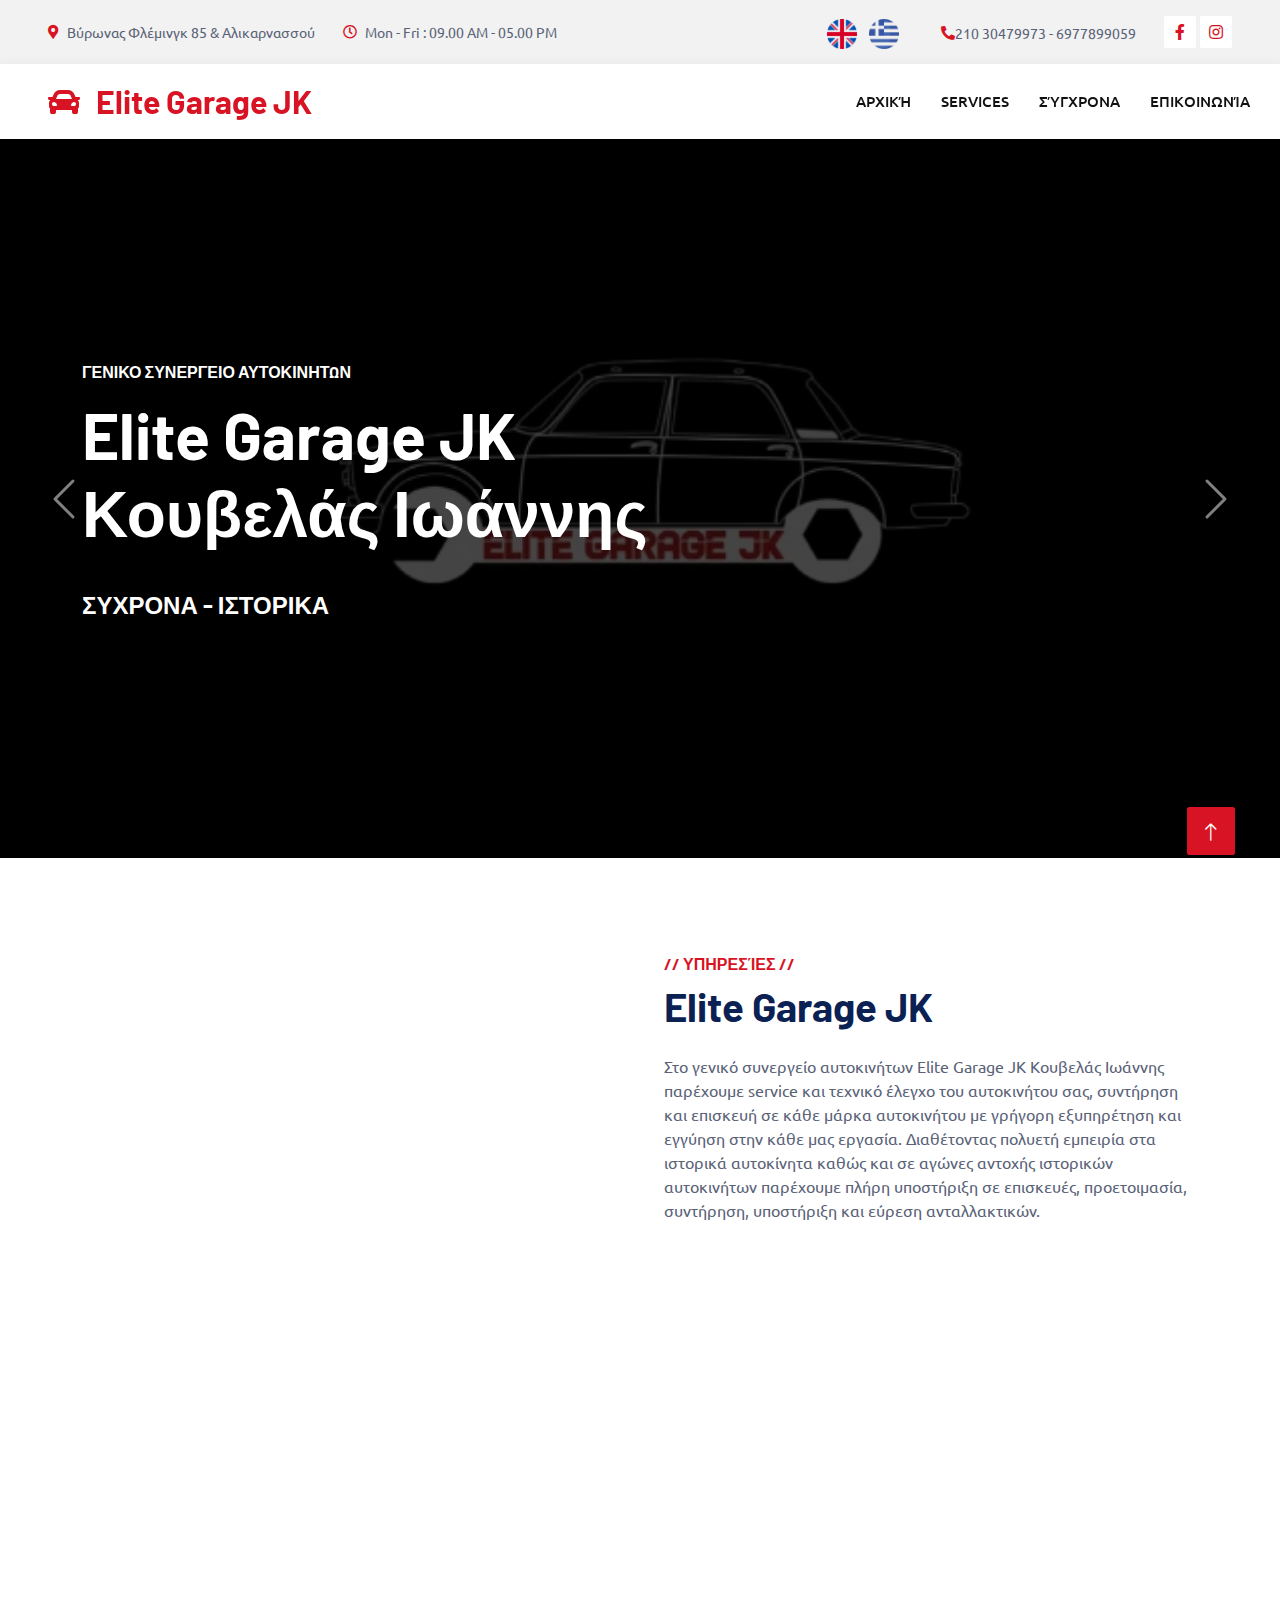
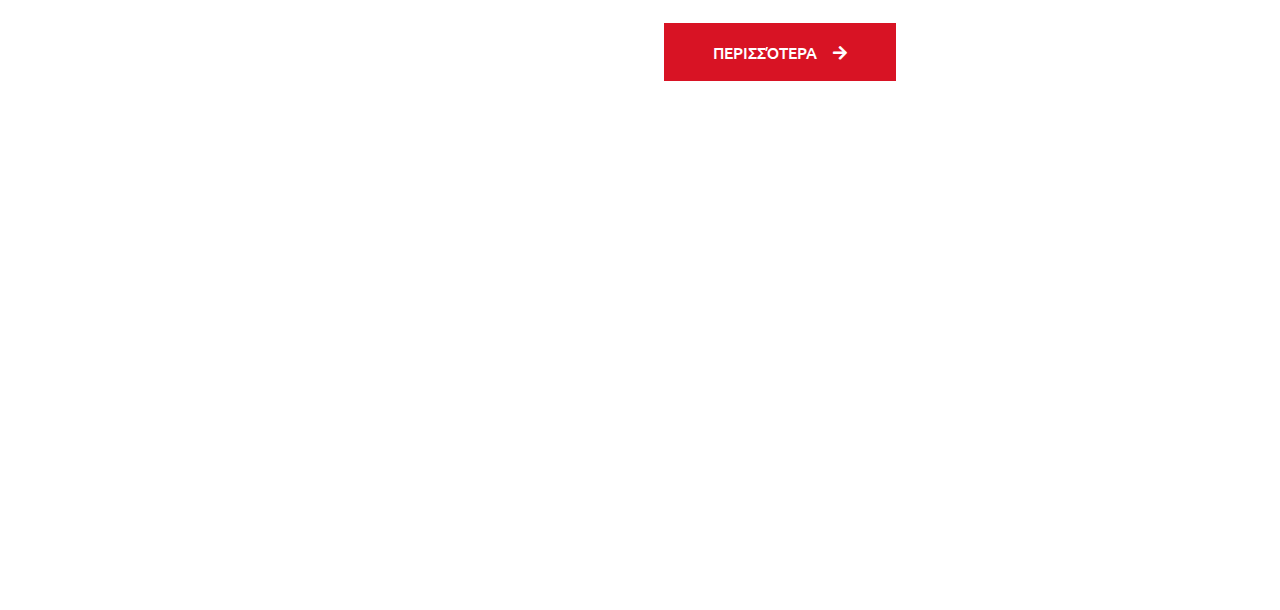
==== index.html @ 48d4aee3 "Add files via upload" ====
<!DOCTYPE html>
<html lang="en">

<head>
    <meta charset="utf-8">
    <title>EliteGarageJK - Γενικό Συνεργείο Αυτοκινήτων</title>
    <meta content="width=device-width, initial-scale=1.0" name="viewport">
    <meta content="" name="keywords">
    <meta content="" name="description">

    <!-- Favicon -->
    <link href="img/favicon.ico" rel="icon">

    <!-- Google Web Fonts -->
    <link rel="preconnect" href="https://fonts.googleapis.com">
    <link rel="preconnect" href="https://fonts.gstatic.com" crossorigin>
    <link href="https://fonts.googleapis.com/css2?family=Barlow:wght@600;700&family=Ubuntu:wght@400;500&display=swap" rel="stylesheet"> 

    <!-- Icon Font Stylesheet -->
    <link href="https://cdnjs.cloudflare.com/ajax/libs/font-awesome/5.10.0/css/all.min.css" rel="stylesheet">
    <link href="https://cdn.jsdelivr.net/npm/bootstrap-icons@1.4.1/font/bootstrap-icons.css" rel="stylesheet">

    <!-- Libraries Stylesheet -->
    <link href="lib/animate/animate.min.css" rel="stylesheet">
    <link href="lib/owlcarousel/assets/owl.carousel.min.css" rel="stylesheet">
    <link href="lib/tempusdominus/css/tempusdominus-bootstrap-4.min.css" rel="stylesheet" />

    <!-- Customized Bootstrap Stylesheet -->
    <link href="css/bootstrap.min.css" rel="stylesheet">

    <!-- Template Stylesheet -->
    <link href="css/style.css" rel="stylesheet">


</head>

<body>
    <!-- Spinner Start -->
    <div id="spinner" class="show bg-white position-fixed translate-middle w-100 vh-100 top-50 start-50 d-flex align-items-center justify-content-center">
        <div class="spinner-border text-primary" style="width: 3rem; height: 3rem;" role="status">
            <span class="sr-only">Loading...</span>
        </div>
    </div>
    <!-- Spinner End -->


    <!-- Topbar Start -->
    <!-- <div class="col-lg-5 px-5 text-end w-100" id="google_translate_element"></div> -->
    <div class="container-fluid bg-light p-0">
        <div class="row gx-0 d-none d-lg-flex">
            <div class="col-lg-7 px-5 text-start">
                <div class="h-100 d-inline-flex align-items-center py-3 me-4">
                    <small class="fa fa-map-marker-alt text-primary me-2"></small>
                    <small data-translate="address">Βύρωνας Φλέμινγκ 85 & Αλικαρνασσού</small>
                </div>
                <div class="h-100 d-inline-flex align-items-center py-3">
                    <small class="far fa-clock text-primary me-2"></small>
                    <small>Mon - Fri : 09.00 AM - 05.00 PM</small>
                </div>
            </div>
            <div class="col-lg-5 px-5 text-end">
                <div class="h-100 d-inline-flex align-items-center py-3 me-4">
                    <button onclick="switchLanguage('en')" style="background: none; border: none; cursor: pointer;">
                        <img src="img/english.png" alt="English" width="30" height="30">
                    </button>
                    <button onclick="switchLanguage('gr')" style="background: none; border: none; cursor: pointer;">
                        <img src="img/greek.png" alt="Greek" width="30" height="30">
                    </button>
                </div>
                <div class="h-100 d-inline-flex align-items-center py-3 me-4">
                    <small class="fa fa-phone-alt text-primary ms-2"></small>
                    <small>210 30479973 - 6977899059</small> 
                </div>
                <div class="h-100 d-inline-flex align-items-center">
                    <a class="btn btn-sm-square bg-white text-primary me-1" href="https://www.facebook.com/profile.php?id=100092344197431"><i class="fab fa-facebook-f"></i></a>
                    <a class="btn btn-sm-square bg-white text-primary me-0" href="https://www.instagram.com/elite_garage_jk"><i class="fab fa-instagram"></i></a>
                </div>
                
            </div>
        </div>
    </div>
    <!-- Topbar End -->


    <!-- Navbar Start -->
    <nav class="navbar navbar-expand-lg bg-white navbar-light shadow sticky-top p-0">
        <a href="index.html" class="navbar-brand d-flex align-items-center px-4 px-lg-5">
            <h2 class="m-0 text-primary"><i class="fa fa-car me-3"></i>Elite Garage JK</h2>
            <!-- <img src="img/logo_jk.jpg" width="230"> -->          
        </a>
        <div>
            <button class="navbar-toggler" onclick="switchLanguage('en')" style="background: none; border: none; cursor: pointer;">
                <img src="img/english.png" alt="English" width="30" height="30">
            </button>
            <button class="navbar-toggler" onclick="switchLanguage('gr')" style="background: none; border: none; cursor: pointer;">
                <img src="img/greek.png" alt="Greek" width="30" height="30">
            </button>
            <button type="button" class="navbar-toggler me-4" data-bs-toggle="collapse" data-bs-target="#navbarCollapse">
                <span class="navbar-toggler-icon"></span>
            </button>
        </div>
        
        <div class="collapse navbar-collapse" id="navbarCollapse">
            <div class="navbar-nav ms-auto p-4 p-lg-0">
                <a href="index.html" class="nav-item nav-link" data-translate="menu_item1" active>Αρχική</a>
                <!-- <a href="about.html" class="nav-item nav-link" data-translate="menu_item2">Σχετικά με εμάς</a>
                <a href="service.html" class="nav-item nav-link" data-translate="menu_item3">Υπηρεσίες</a>
                <div class="nav-item dropdown">
                    <a href="#" class="nav-link dropdown-toggle" data-bs-toggle="dropdown" data-translate="menu_item4">Projects</a>
                    <div class="dropdown-menu fade-up m-0">
                        <a href="taxi.html" class="dropdown-item">Taxi</a>
                        <a href="504_cambrio.html" class="dropdown-item">504 cambrio</a>
                        <a href="others.html" class="dropdown-item">Others</a>
                        <a href="404.html" class="dropdown-item">404 Page</a>
                    </div>
                </div> -->
                <a href="services.html" class="nav-item nav-link" >services</a>
                <a href="modern.html" class="nav-item nav-link" data-translate="menu_item6">Σύγχρονα</a>
                <a href="contact.html" class="nav-item nav-link" data-translate="menu_item5">Επικοινωνία</a>
            </div>
        </div>
    </nav>
    <!-- Navbar End -->


    <!-- Carousel Start -->
    <div class="container-fluid p-0 mb-5">
        <div id="header-carousel" class="carousel slide" data-bs-ride="carousel">
            <div class="carousel-inner">

                <div class="carousel-item active">
                    <img class="w-100" src="img/sigxrona/resized/logo_re.png" alt="Image">
                    <div class="carousel-caption d-flex align-items-center">
                        <div class="container">
                            <div class="row align-items-center justify-content-center justify-content-lg-start">
                                <div class="col-10 col-lg-7 text-center text-lg-start">
                                    <!-- <h2 class=" text-white mb-4 pb-3 animated slideInDown" data-translate="home_3">Our website is coming soon</h2> -->
                                    <h6 class="text-white text-uppercase mb-3 animated slideInDown">Γενικο συνεργειο αυτοκινητων</h6>
                                    <h1 class="display-3 text-white mb-4 pb-3 animated slideInDown">Elite Garage JK Κουβελάς Ιωάννης</h1>
                                    <!-- <h1 class=" text-white mb-4 pb-3 animated slideInDown">Κουβελάς Ιωάννης</h1> -->
                                    <h4 class="text-white text-uppercase mb-3 animated slideInDown">Συχρονα - Ιστορικα </h4>
                                    <!-- <h6 class="display-3 text-white mb-4 pb-3 animated slideInDown">Τεχνικός Ελεγχος, Επισκευή, Συντήρηση Σύχρονων και Ιστορικών αυτοκινήτων</h1> -->
                                </div>
                            </div>
                        </div>
                    </div>
                </div>
                <div class="carousel-item">
                    <img class="w-100" src="img/sigxrona/resized/IMG_3909_re.jpg" alt="Image">
                    <div class="carousel-caption d-flex align-items-center">
                        <div class="container">
                            <div class="row align-items-center justify-content-center justify-content-lg-start">
                                <div class="col-10 col-lg-7 text-center text-lg-start">
                                    <!-- <h6 class="text-white text-uppercase mb-3 animated slideInDown">// Modern //</h6> -->
                                    <h1 class="display-3 text-white mb-4 pb-3 animated slideInDown">Modern Car Repairs</h1>
                                    <a href="modern.html" class="btn btn-primary py-3 px-5 animated slideInDown">Learn More<i class="fa fa-arrow-right ms-3"></i></a>
                                </div>
                            </div>
                        </div>
                    </div>
                </div>
            </div>
            <button class="carousel-control-prev" type="button" data-bs-target="#header-carousel"
                data-bs-slide="prev">
                <span class="carousel-control-prev-icon" aria-hidden="true"></span>
                <span class="visually-hidden">Previous</span>
            </button>
            <button class="carousel-control-next" type="button" data-bs-target="#header-carousel"
                data-bs-slide="next">
                <span class="carousel-control-next-icon" aria-hidden="true"></span>
                <span class="visually-hidden">Next</span>
            </button>
        </div>
    </div>
    <!-- Carousel End -->

    <!-- Ypiresies Start -->
    <div class="container-xxl py-5">
        <div class="container">
            <div class="row g-5">
                <div class="col-lg-6 pt-4" style="min-height: 400px;">
                    <div class="position-relative h-100 wow fadeIn" data-wow-delay="0.1s">
                        <img class="position-absolute img-fluid w-100 h-100" src="img/about.jpg" style="object-fit: cover;" alt="">
                        <div class="position-absolute top-0 end-0 mt-n4 me-n4 py-4 px-5" style="background: rgba(0, 0, 0, .08);">
                            <h1 class="display-4 text-white mb-0">15 <span class="fs-4">Years</span></h1>
                            <h4 class="text-white">Experience</h4>
                        </div>
                    </div>
                </div>
                <div class="col-lg-6">
                    <h6 class="text-primary text-uppercase">// Υπηρεσίες //</h6>
                    <!-- <h1 class="mb-4">Το <span class="text-primary">Elite Garage JK</span> προσφέρει υπηρεσίες επισκευεής και συντήρησης αυτοκινήτων</h1> -->
                    <h1 class="mb-4">Elite Garage JK </h1>
                    <p class="mb-4">Στο γενικό συνεργείο αυτοκινήτων Elite Garage JK Κουβελάς Ιωάννης παρέχουμε service και τεχνικό έλεγχο του αυτοκινήτου σας, συντήρηση και επισκευή σε κάθε μάρκα αυτοκινήτου με γρήγορη εξυπηρέτηση και εγγύηση στην κάθε μας εργασία.
                        Διαθέτοντας πολυετή εμπειρία στα ιστορικά αυτοκίνητα καθώς και σε αγώνες αντοχής ιστορικών αυτοκινήτων παρέχουμε πλήρη υποστήριξη σε επισκευές, προετοιμασία, συντήρηση, υποστήριξη και εύρεση ανταλλακτικών.</p>
                    <div class="row g-4 mb-3 pb-3">
                        <div class="col-12 wow fadeIn" data-wow-delay="0.1s">
                            <div class="d-flex">
                                <div class="bg-light d-flex flex-shrink-0 align-items-center justify-content-center mt-1" style="width: 45px; height: 45px;">
                                    <span class="fw-bold text-secondary">01</span>
                                </div>
                                <div class="ps-3">
                                    <h6>Διαγνωστικός Ελεγχος</h6>
                                    <span>Δωρεάν διαγνωστικός έλεγχος</span>
                                </div>
                            </div>
                        </div>
                        <div class="col-12 wow fadeIn" data-wow-delay="0.3s">
                            <div class="d-flex">
                                <div class="bg-light d-flex flex-shrink-0 align-items-center justify-content-center mt-1" style="width: 45px; height: 45px;">
                                    <span class="fw-bold text-secondary">02</span>
                                </div>
                                <div class="ps-3 pt-3">
                                    <h6>Γενικό Service</h6>
                                </div>
                            </div>
                        </div>
                        <div class="col-12 wow fadeIn" data-wow-delay="0.5s">
                            <div class="d-flex">
                                <div class="bg-light d-flex flex-shrink-0 align-items-center justify-content-center mt-1" style="width: 45px; height: 45px;">
                                    <span class="fw-bold text-secondary">03</span>
                                </div>
                                <div class="ps-3">
                                    <h6>Αντικατάσταση Φίλτρου Μικροσωματιδίων DPF/Καθαρισμός Μπεκ</h6>
                                </div>
                            </div>
                        </div>
                        <div class="col-12 wow fadeIn" data-wow-delay="0.5s">
                            <div class="d-flex">
                                <div class="bg-light d-flex flex-shrink-0 align-items-center justify-content-center mt-1" style="width: 45px; height: 45px;">
                                    <span class="fw-bold text-secondary">04</span>
                                </div>
                                <div class="ps-3">
                                    <h6>Ιστορικά Αυτοκίνητα</h6>
                                    <span>Ανακατασκευή, προετημασία & υποστίρηξη αγωνιστικών</span>
                                </div>
                            </div>
                        </div>
                        <div class="col-12 wow fadeIn" data-wow-delay="0.5s">
                            <div class="d-flex">
                                <div class="bg-light d-flex flex-shrink-0 align-items-center justify-content-center mt-1" style="width: 45px; height: 45px;">
                                    <span class="fw-bold text-secondary">05</span>
                                </div>
                                <div class="ps-3 pt-3">
                                    <h6>Ενοικίαση Ιστορικών Αυτοκινήτων</h6>
                                    <span></span>
                                </div>
                            </div>
                        </div>
                    </div>
                    <a href="services.html" class="btn btn-primary py-3 px-5">Περισσότερα<i class="fa fa-arrow-right ms-3"></i></a>
                </div>
            </div>
        </div>
    </div>
    
    <!-- Ypiresies End -->

    <!-- Footer Start -->
    <div class="container-fluid bg-dark text-light footer pt-5 mt-5 wow fadeIn" data-wow-delay="0.1s">
        <div class="container py-5">
            <div class="row g-5">
                <div class="col-lg-3 col-md-6">
                    <h4 class="text-light mb-4">Address</h4>
                    <p class="mb-2"><i class="fa fa-map-marker-alt me-3"></i>Βύρωνας Φλέμινγκ 85 & Αλικαρνασσού</p>
                    <p class="mb-2"><i class="fa fa-phone-alt me-3"></i>210 30479973 - 6977899059</p>
                    <p class="mb-2"><i class="fa fa-envelope me-3"></i>contact@elitegaragejk.com</p>
                    <div class="d-flex pt-2">
                        <a class="btn btn-outline-light btn-social" href="https://www.facebook.com/profile.php?id=100092344197431"><i class="fab fa-facebook-f"></i></a>
                        <a class="btn btn-outline-light btn-social" href="https://www.instagram.com/elite_garage_jk"><i class="fab fa-instagram"></i></a>
                    </div>
                </div>
                <div class="col-lg-3 col-md-6">
                    <h4 class="text-light mb-4">Opening Hours</h4>
                    <h6 class="text-light">Monday - Friday:</h6>
                    <p class="mb-4">09.00 AM - 05.00 PM</p>
                </div>
            </div>
        </div>
        <div class="container">
            <div class="copyright">
                <div class="row">
                    <div class="col-md-6 text-center text-md-start mb-3 mb-md-0">
                        &copy; <a class="border-bottom" href="#">elitegaragejk.com</a>, All Right Reserved.
                        Designed By <a class="border-bottom" href="">@gperan6</a>
                    </div>
                </div>
            </div>
        </div>
    </div>
    <!-- Footer End -->

    <!-- Back to Top -->
    <a href="#" class="btn btn-lg btn-primary btn-lg-square back-to-top"><i class="bi bi-arrow-up"></i></a>

    <!-- JavaScript Libraries -->
    <script src="https://code.jquery.com/jquery-3.4.1.min.js"></script>
    <script src="https://cdn.jsdelivr.net/npm/bootstrap@5.0.0/dist/js/bootstrap.bundle.min.js"></script>
    <script src="lib/wow/wow.min.js"></script>
    <script src="lib/easing/easing.min.js"></script>
    <script src="lib/waypoints/waypoints.min.js"></script>
    <script src="lib/counterup/counterup.min.js"></script>
    <script src="lib/owlcarousel/owl.carousel.min.js"></script>
    <script src="lib/tempusdominus/js/moment.min.js"></script>
    <script src="lib/tempusdominus/js/moment-timezone.min.js"></script>
    <script src="lib/tempusdominus/js/tempusdominus-bootstrap-4.min.js"></script>

    <!-- Template Javascript -->
    <script src="js/main.js"></script>
    <!-- Custom Javascript -->
    <script src="translation.js"></script>

</body>

</html>
---- css/style.css ----
/********** Template CSS **********/
:root {
    --primary: #D81324;
    --secondary: #0B2154;
    --light: #F2F2F2;
    --dark: #111111;
}

.fw-medium {
    font-weight: 600 !important;
}

.back-to-top {
    position: fixed;
    display: none;
    right: 45px;
    bottom: 45px;
    z-index: 99;
}


/*** Spinner ***/
#spinner {
    opacity: 0;
    visibility: hidden;
    transition: opacity .5s ease-out, visibility 0s linear .5s;
    z-index: 99999;
}

#spinner.show {
    transition: opacity .5s ease-out, visibility 0s linear 0s;
    visibility: visible;
    opacity: 1;
}


/*** Button ***/
.btn {
    font-weight: 500;
    text-transform: uppercase;
    transition: .5s;
}

.btn.btn-primary,
.btn.btn-secondary {
    color: #FFFFFF;
}

.btn-square {
    width: 38px;
    height: 38px;
}

.btn-sm-square {
    width: 32px;
    height: 32px;
}

.btn-lg-square {
    width: 48px;
    height: 48px;
}

.btn-square,
.btn-sm-square,
.btn-lg-square {
    padding: 0;
    display: flex;
    align-items: center;
    justify-content: center;
    font-weight: normal;
    border-radius: 2px;
}


/*** Navbar ***/
.navbar .dropdown-toggle::after {
    border: none;
    content: "\f107";
    font-family: "Font Awesome 5 Free";
    font-weight: 900;
    vertical-align: middle;
    margin-left: 8px;
}

.navbar-light .navbar-nav .nav-link {
    margin-right: 30px;
    padding: 25px 0;
    color: #FFFFFF;
    font-size: 15px;
    text-transform: uppercase;
    outline: none;
}

.navbar-light .navbar-nav .nav-link:hover,
.navbar-light .navbar-nav .nav-link.active {
    color: var(--primary);
}

@media (max-width: 991.98px) {
    .navbar-light .navbar-nav .nav-link  {
        margin-right: 0;
        padding: 10px 0;
    }

    .navbar-light .navbar-nav {
        border-top: 1px solid #EEEEEE;
    }
}

.navbar-light .navbar-brand,
.navbar-light a.btn {
    height: 75px;
}

.navbar-light .navbar-nav .nav-link {
    color: var(--dark);
    font-weight: 500;
}

.navbar-light.sticky-top {
    top: -100px;
    transition: .5s;
}

@media (min-width: 992px) {
    .navbar .nav-item .dropdown-menu {
        display: block;
        border: none;
        margin-top: 0;
        top: 150%;
        opacity: 0;
        visibility: hidden;
        transition: .5s;
    }

    .navbar .nav-item:hover .dropdown-menu {
        top: 100%;
        visibility: visible;
        transition: .5s;
        opacity: 1;
    }
}


/*** Header ***/
.carousel-caption {
    top: 0;
    left: 0;
    right: 0;
    bottom: 0;
    background: rgba(0, 0, 0, .7);
    z-index: 1;
}

.carousel-control-prev,
.carousel-control-next {
    width: 10%;
}

.carousel-control-prev-icon,
.carousel-control-next-icon {
    width: 3rem;
    height: 3rem;
}

@media (max-width: 768px) {
    #header-carousel .carousel-item {
        position: relative;
        min-height: 450px;
    }
    
    #header-carousel .carousel-item img {
        position: absolute;
        width: 100%;
        height: 100%;
        object-fit: cover;
    }
}

.page-header {
    background-position: center center;
    background-repeat: no-repeat;
    background-size: cover;
}

.page-header-inner {
    background: rgba(0, 0, 0, .7);
}

.breadcrumb-item + .breadcrumb-item::before {
    color: var(--light);
}


/*** Facts ***/
.fact {
    background: linear-gradient(rgba(0, 0, 0, .7), rgba(0, 0, 0, .7)), url(../img/carousel-bg-1.jpg);
    background-position: center center;
    background-repeat: no-repeat;
    background-size: cover;
}


/*** Service ***/
.service .nav .nav-link {
    background: var(--light);
    transition: .5s;
}

.service .nav .nav-link.active {
    background: var(--primary);
}

.service .nav .nav-link.active h4 {
    color: #FFFFFF !important;
}


/*** Booking ***/
.booking {
    background: linear-gradient(rgba(0, 0, 0, .7), rgba(0, 0, 0, .7)), url(../img/carousel-bg-2.jpg) center center no-repeat;
    background-size: cover;
}

.bootstrap-datetimepicker-widget.bottom {
    top: auto !important;
}

.bootstrap-datetimepicker-widget .table * {
    border-bottom-width: 0px;
}

.bootstrap-datetimepicker-widget .table th {
    font-weight: 500;
}

.bootstrap-datetimepicker-widget.dropdown-menu {
    padding: 10px;
    border-radius: 2px;
}

.bootstrap-datetimepicker-widget table td.active,
.bootstrap-datetimepicker-widget table td.active:hover {
    background: var(--primary);
}

.bootstrap-datetimepicker-widget table td.today::before {
    border-bottom-color: var(--primary);
}


/*** Team ***/
.team-item .team-overlay {
    display: flex;
    align-items: center;
    justify-content: center;
    background: var(--primary);
    transform: scale(0);
    transition: .5s;
}

.team-item:hover .team-overlay {
    transform: scale(1);
}

.team-item .team-overlay .btn {
    color: var(--primary);
    background: #FFFFFF;
}

.team-item .team-overlay .btn:hover {
    color: #FFFFFF;
    background: var(--secondary)
}


/*** Testimonial ***/
.testimonial-carousel .owl-item .testimonial-text,
.testimonial-carousel .owl-item.center .testimonial-text * {
    transition: .5s;
}

.testimonial-carousel .owl-item.center .testimonial-text {
    background: var(--primary) !important;
}

.testimonial-carousel .owl-item.center .testimonial-text * {
    color: #FFFFFF !important;
}

.testimonial-carousel .owl-dots {
    margin-top: 24px;
    display: flex;
    align-items: flex-end;
    justify-content: center;
}

.testimonial-carousel .owl-dot {
    position: relative;
    display: inline-block;
    margin: 0 5px;
    width: 15px;
    height: 15px;
    border: 1px solid #CCCCCC;
    transition: .5s;
}

.testimonial-carousel .owl-dot.active {
    background: var(--primary);
    border-color: var(--primary);
}


/*** Footer ***/
/* .footer {
    background: linear-gradient(rgba(0, 0, 0, .9), rgba(0, 0, 0, .9)), url(../img/carousel-bg-1.jpg) center center no-repeat;
    background-size: cover;
} */
.footer {
    background: rgba(0, 0, 0, .9);
}

.footer .btn.btn-social {
    margin-right: 5px;
    width: 35px;
    height: 35px;
    display: flex;
    align-items: center;
    justify-content: center;
    color: var(--light);
    border: 1px solid #FFFFFF;
    border-radius: 35px;
    transition: .3s;
}

.footer .btn.btn-social:hover {
    color: var(--primary);
}

.footer .btn.btn-link {
    display: block;
    margin-bottom: 5px;
    padding: 0;
    text-align: left;
    color: #FFFFFF;
    font-size: 15px;
    font-weight: normal;
    text-transform: capitalize;
    transition: .3s;
}

.footer .btn.btn-link::before {
    position: relative;
    content: "\f105";
    font-family: "Font Awesome 5 Free";
    font-weight: 900;
    margin-right: 10px;
}

.footer .btn.btn-link:hover {
    letter-spacing: 1px;
    box-shadow: none;
}

.footer .copyright {
    padding: 25px 0;
    font-size: 15px;
    border-top: 1px solid rgba(256, 256, 256, .1);
}

.footer .copyright a {
    color: var(--light);
}

.footer .footer-menu a {
    margin-right: 15px;
    padding-right: 15px;
    border-right: 1px solid rgba(255, 255, 255, .3);
}

.footer .footer-menu a:last-child {
    margin-right: 0;
    padding-right: 0;
    border-right: none;
}

/*custom css for image gallery START*/
.container {
    margin: 0 auto;
    width: 100%;
}

.main_view {
    width: 100%;
    height: 30rem;
}

.main_view img {
    width: 100%;
    height: 100%;
    object-fit: cover;
}

.side_view {
    display: flex;
    justify-content: center;
    flex-wrap: wrap;
}

.side_view img {
    width: 9rem;
    height: 7rem;
    object-fit: cover;
    cursor: pointer;
    margin: 0.5rem;
}
/*custom css for image gallery END*/
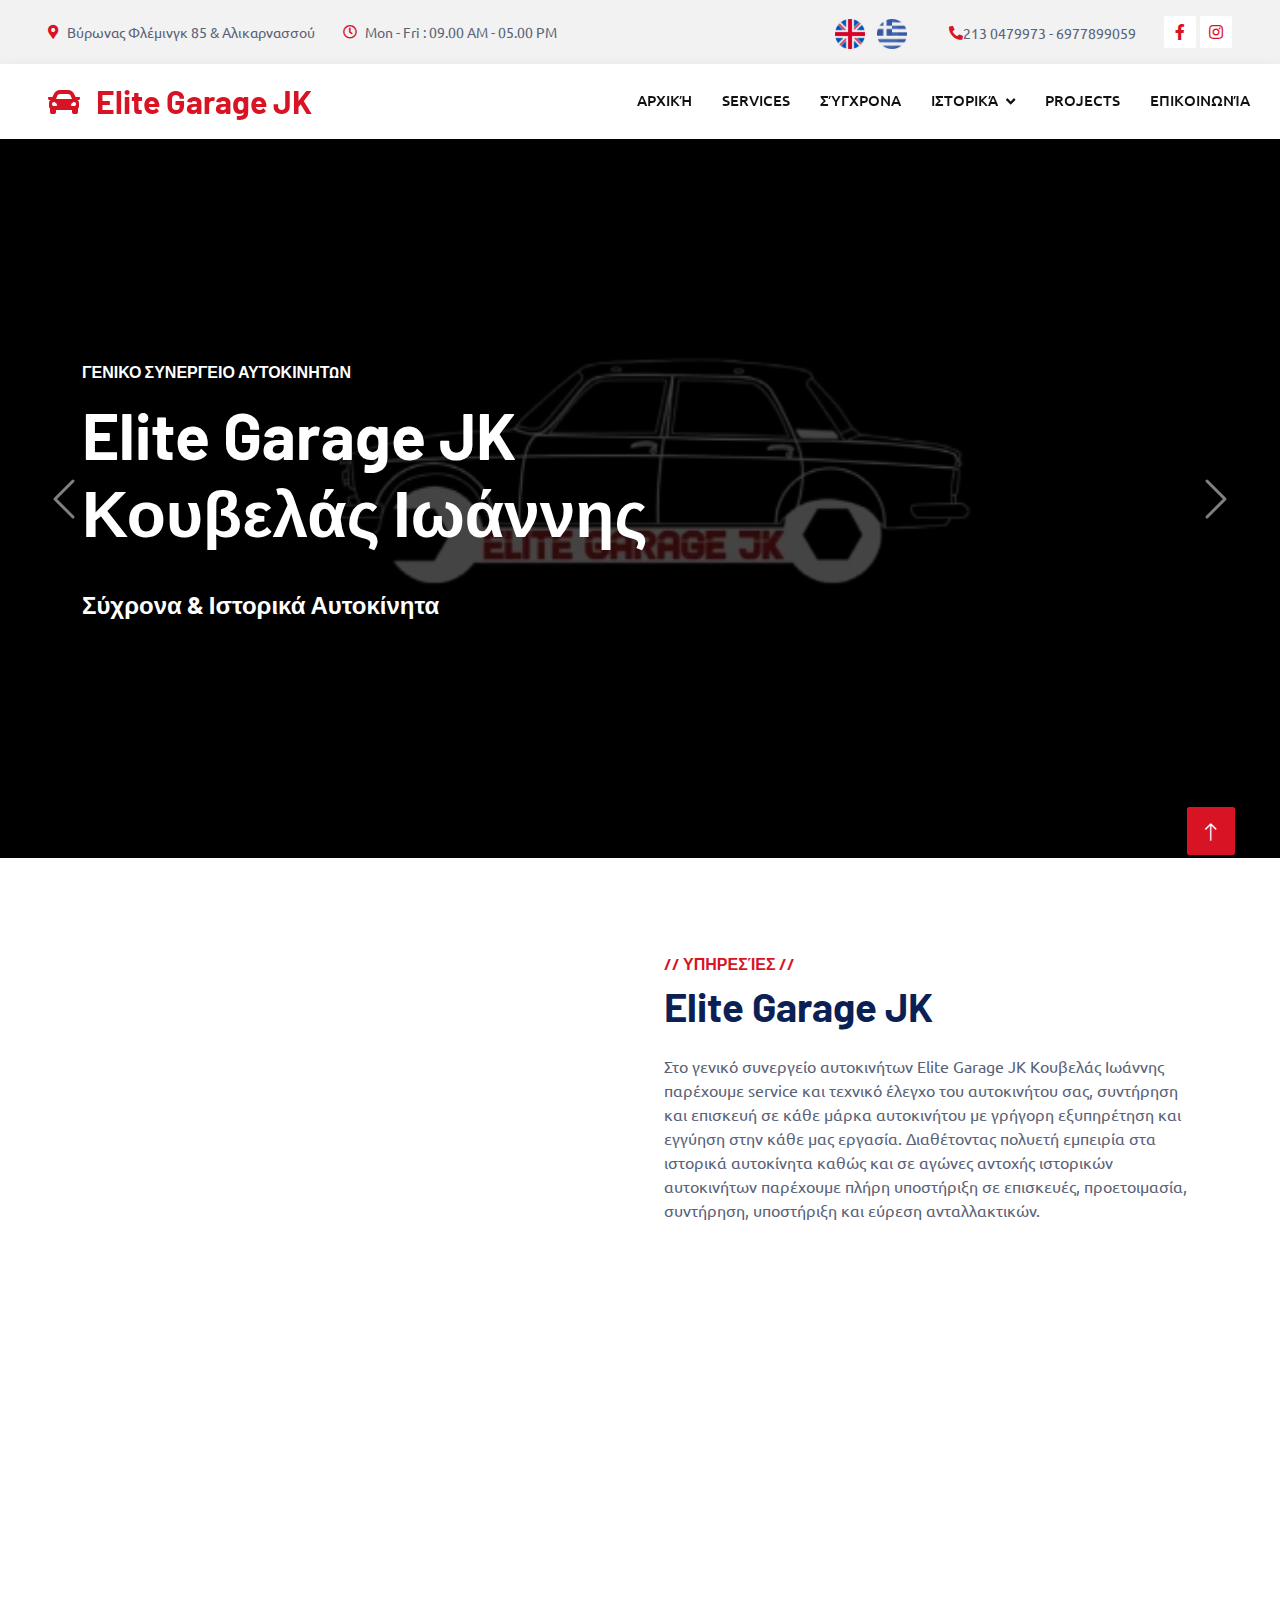
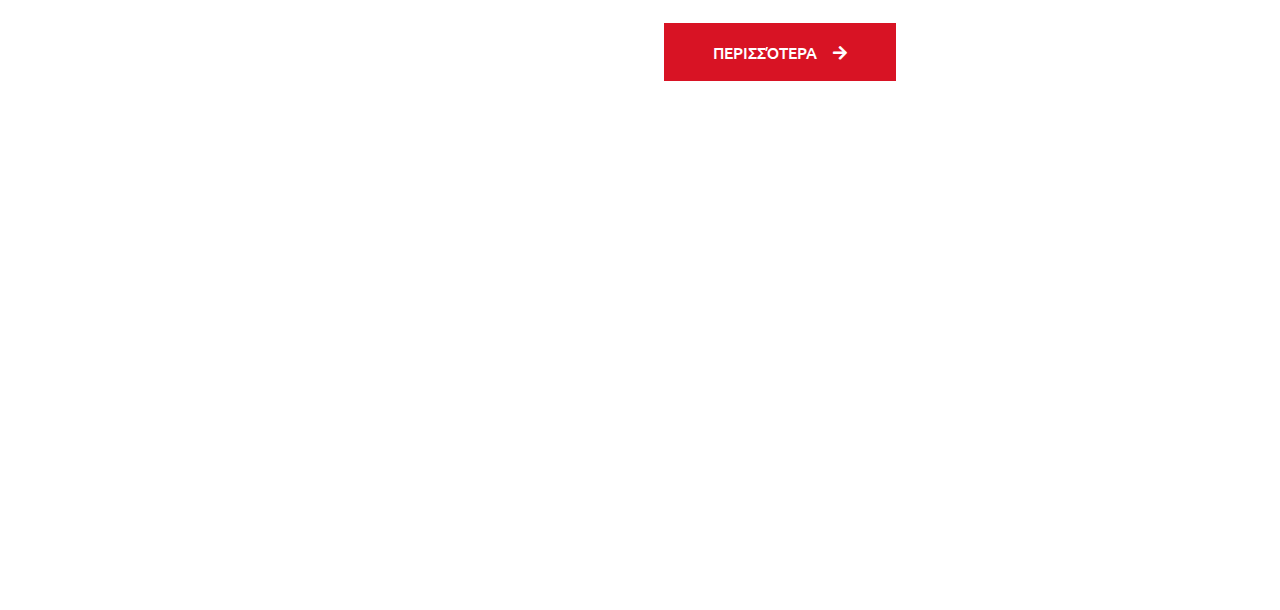
==== commit 557934c7: "changes" ====
--- a/index.html
+++ b/index.html
@@ -69,7 +69,7 @@
                 </div>
                 <div class="h-100 d-inline-flex align-items-center py-3 me-4">
                     <small class="fa fa-phone-alt text-primary ms-2"></small>
-                    <small>210 30479973 - 6977899059</small> 
+                    <small>213 0479973 - 6977899059</small> 
                 </div>
                 <div class="h-100 d-inline-flex align-items-center">
                     <a class="btn btn-sm-square bg-white text-primary me-1" href="https://www.facebook.com/profile.php?id=100092344197431"><i class="fab fa-facebook-f"></i></a>
@@ -103,19 +103,16 @@
         <div class="collapse navbar-collapse" id="navbarCollapse">
             <div class="navbar-nav ms-auto p-4 p-lg-0">
                 <a href="index.html" class="nav-item nav-link" data-translate="menu_item1" active>Αρχική</a>
-                <!-- <a href="about.html" class="nav-item nav-link" data-translate="menu_item2">Σχετικά με εμάς</a>
-                <a href="service.html" class="nav-item nav-link" data-translate="menu_item3">Υπηρεσίες</a>
-                <div class="nav-item dropdown">
-                    <a href="#" class="nav-link dropdown-toggle" data-bs-toggle="dropdown" data-translate="menu_item4">Projects</a>
-                    <div class="dropdown-menu fade-up m-0">
-                        <a href="taxi.html" class="dropdown-item">Taxi</a>
-                        <a href="504_cambrio.html" class="dropdown-item">504 cambrio</a>
-                        <a href="others.html" class="dropdown-item">Others</a>
-                        <a href="404.html" class="dropdown-item">404 Page</a>
-                    </div>
-                </div> -->
                 <a href="services.html" class="nav-item nav-link" >services</a>
                 <a href="modern.html" class="nav-item nav-link" data-translate="menu_item6">Σύγχρονα</a>
+                <div class="nav-item dropdown">
+                    <a href="#" class="nav-link dropdown-toggle" data-bs-toggle="dropdown" data-translate="menu_item9">Ιστορικά</a>
+                    <div class="dropdown-menu fade-up ps-2">
+                        <a href="istorika-agwnistika.html" class="nav-item nav-link" data-translate="menu_item7.1">Ιστορικά-Αγωνιστικά</a>
+                        <a href="enoikiaseis-istorika-agwnistika.html" class="nav-item nav-link" data-translate="menu_item8.1">Ενοικιάσεις-Ιστορικά-Αγωνιστικά</a>
+                    </div>
+                </div>
+                <a href="projects.html" class="nav-item nav-link" data-translate="menu_item4">Projects</a>
                 <a href="contact.html" class="nav-item nav-link" data-translate="menu_item5">Επικοινωνία</a>
             </div>
         </div>
@@ -129,7 +126,7 @@
             <div class="carousel-inner">
 
                 <div class="carousel-item active">
-                    <img class="w-100" src="img/sigxrona/resized/logo_re.png" alt="Image">
+                    <img class="w-100" src="img/resized/logo_re.png" alt="Image">
                     <div class="carousel-caption d-flex align-items-center">
                         <div class="container">
                             <div class="row align-items-center justify-content-center justify-content-lg-start">
@@ -138,7 +135,7 @@
                                     <h6 class="text-white text-uppercase mb-3 animated slideInDown">Γενικο συνεργειο αυτοκινητων</h6>
                                     <h1 class="display-3 text-white mb-4 pb-3 animated slideInDown">Elite Garage JK Κουβελάς Ιωάννης</h1>
                                     <!-- <h1 class=" text-white mb-4 pb-3 animated slideInDown">Κουβελάς Ιωάννης</h1> -->
-                                    <h4 class="text-white text-uppercase mb-3 animated slideInDown">Συχρονα - Ιστορικα </h4>
+                                    <h4 class="text-white  mb-3 animated slideInDown">Σύχρονα & Ιστορικά Αυτοκίνητα</h4>
                                     <!-- <h6 class="display-3 text-white mb-4 pb-3 animated slideInDown">Τεχνικός Ελεγχος, Επισκευή, Συντήρηση Σύχρονων και Ιστορικών αυτοκινήτων</h1> -->
                                 </div>
                             </div>
@@ -146,7 +143,7 @@
                     </div>
                 </div>
                 <div class="carousel-item">
-                    <img class="w-100" src="img/sigxrona/resized/IMG_3909_re.jpg" alt="Image">
+                    <img class="w-100" src="img/resized/IMG_3909_re.jpg" alt="Image">
                     <div class="carousel-caption d-flex align-items-center">
                         <div class="container">
                             <div class="row align-items-center justify-content-center justify-content-lg-start">
@@ -180,7 +177,7 @@
             <div class="row g-5">
                 <div class="col-lg-6 pt-4" style="min-height: 400px;">
                     <div class="position-relative h-100 wow fadeIn" data-wow-delay="0.1s">
-                        <img class="position-absolute img-fluid w-100 h-100" src="img/about.jpg" style="object-fit: cover;" alt="">
+                        <img class="position-absolute img-fluid w-100 h-100" src="img/index_services.jpg" style="object-fit: cover;" alt="">
                         <div class="position-absolute top-0 end-0 mt-n4 me-n4 py-4 px-5" style="background: rgba(0, 0, 0, .08);">
                             <h1 class="display-4 text-white mb-0">15 <span class="fs-4">Years</span></h1>
                             <h4 class="text-white">Experience</h4>
@@ -263,7 +260,7 @@
                 <div class="col-lg-3 col-md-6">
                     <h4 class="text-light mb-4">Address</h4>
                     <p class="mb-2"><i class="fa fa-map-marker-alt me-3"></i>Βύρωνας Φλέμινγκ 85 & Αλικαρνασσού</p>
-                    <p class="mb-2"><i class="fa fa-phone-alt me-3"></i>210 30479973 - 6977899059</p>
+                    <p class="mb-2"><i class="fa fa-phone-alt me-3"></i>213 0479973 - 6977899059</p>
                     <p class="mb-2"><i class="fa fa-envelope me-3"></i>contact@elitegaragejk.com</p>
                     <div class="d-flex pt-2">
                         <a class="btn btn-outline-light btn-social" href="https://www.facebook.com/profile.php?id=100092344197431"><i class="fab fa-facebook-f"></i></a>
